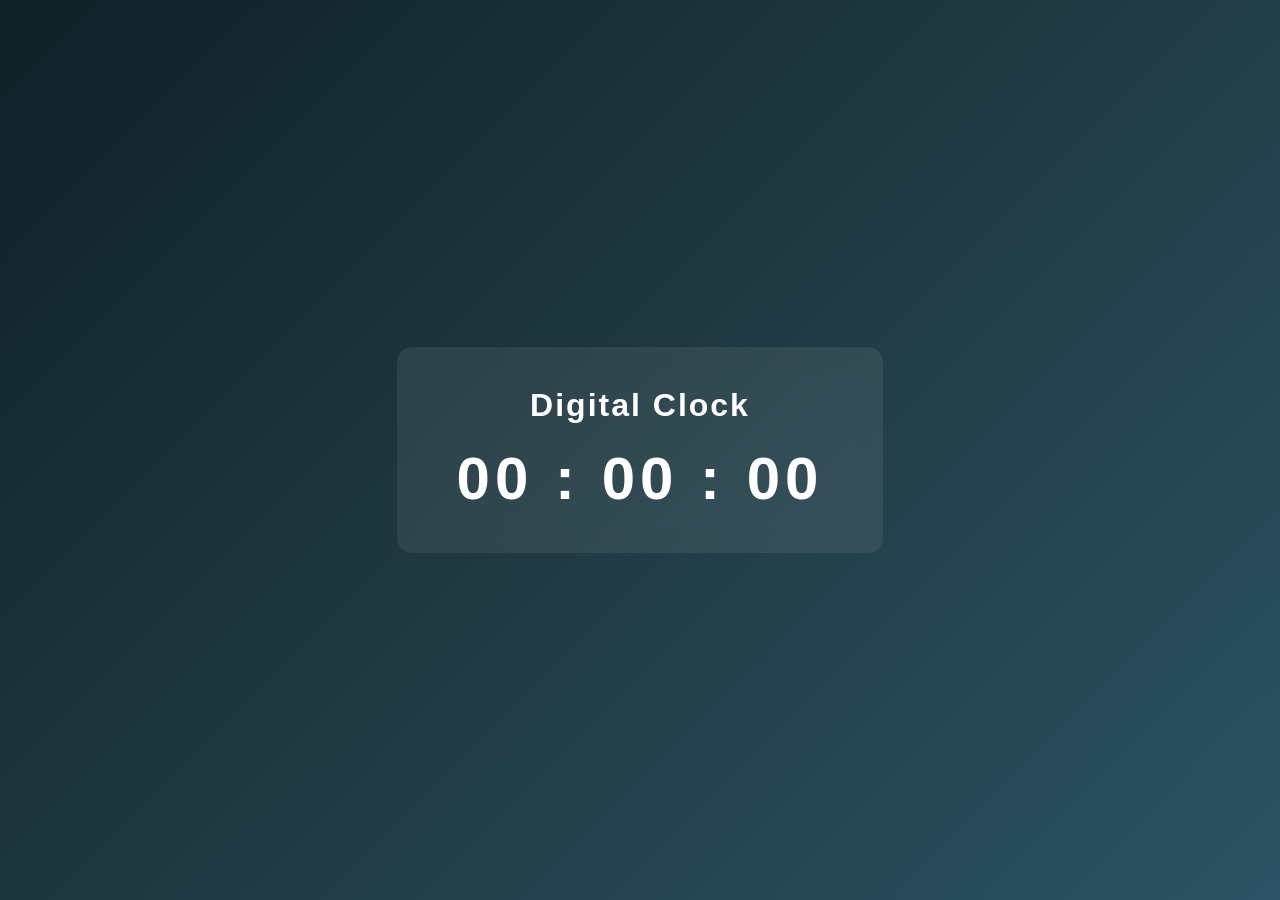
==== Assignment-10/index.html @ f9ee3ec4 "Added digital clock project" ====
<!DOCTYPE html>
<html lang="en">
<head>
<meta charset="UTF-8">
<title>Digital Clock</title>
<link rel="stylesheet" href="style.css">
</head>

<body>

<div class="container">

    <h1>Digital Clock</h1>

    <div class="clock">
        <span id="hours">00</span>
        <span>:</span>
        <span id="minutes">00</span>
        <span>:</span>
        <span id="seconds">00</span>
    </div>

    
</div>
<script src="app.js"></script>
</body>
</html>
---- Assignment-10/style.css ----
*{
    margin:0;
    padding:0;
    box-sizing:border-box;
    font-family:Arial, Helvetica, sans-serif;
}

body{
    height:100vh;
    display:flex;
    justify-content:center;
    align-items:center;
    background:linear-gradient(135deg,#0f2027,#203a43,#2c5364);
    color:white;
}

.container{
    text-align:center;
    background:rgba(255,255,255,0.08);
    padding:40px 60px;
    border-radius:15px;
    backdrop-filter:blur(10px);
}

h1{
    margin-bottom:20px;
    letter-spacing:2px;
}

.clock{
    font-size:60px;
    font-weight:bold;
    letter-spacing:5px;
}

.date{
    margin-top:15px;
    font-size:18px;
    opacity:0.8;
}
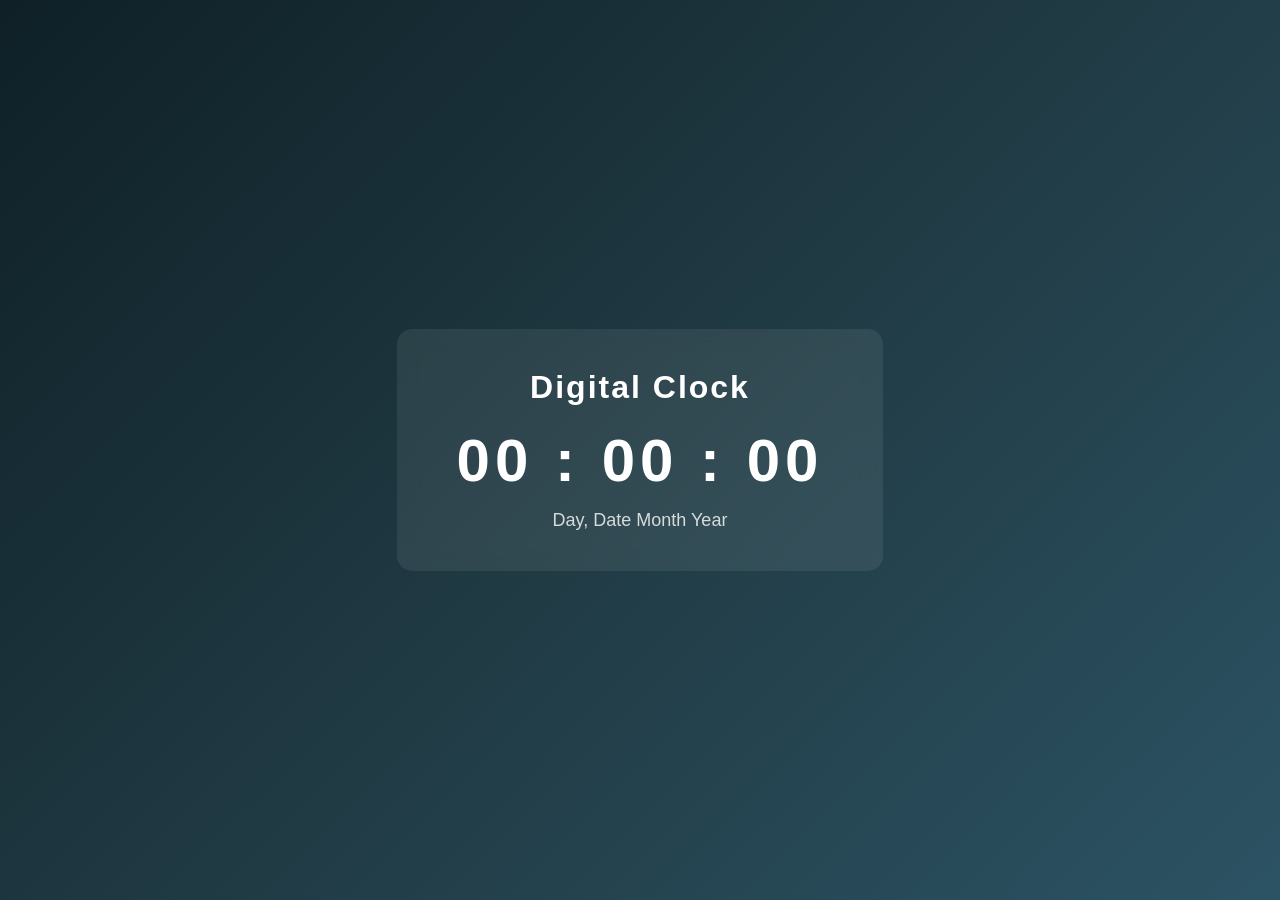
==== commit 745b9e49: "Add digital clock project" ====
--- a/Assignment-10/index.html
+++ b/Assignment-10/index.html
@@ -20,6 +20,10 @@
         <span id="seconds">00</span>
     </div>
 
+    <div class="date">
+        <p id="date">Day, Date Month Year</p>
+    </div>
+
     
 </div>
 <script src="app.js"></script>
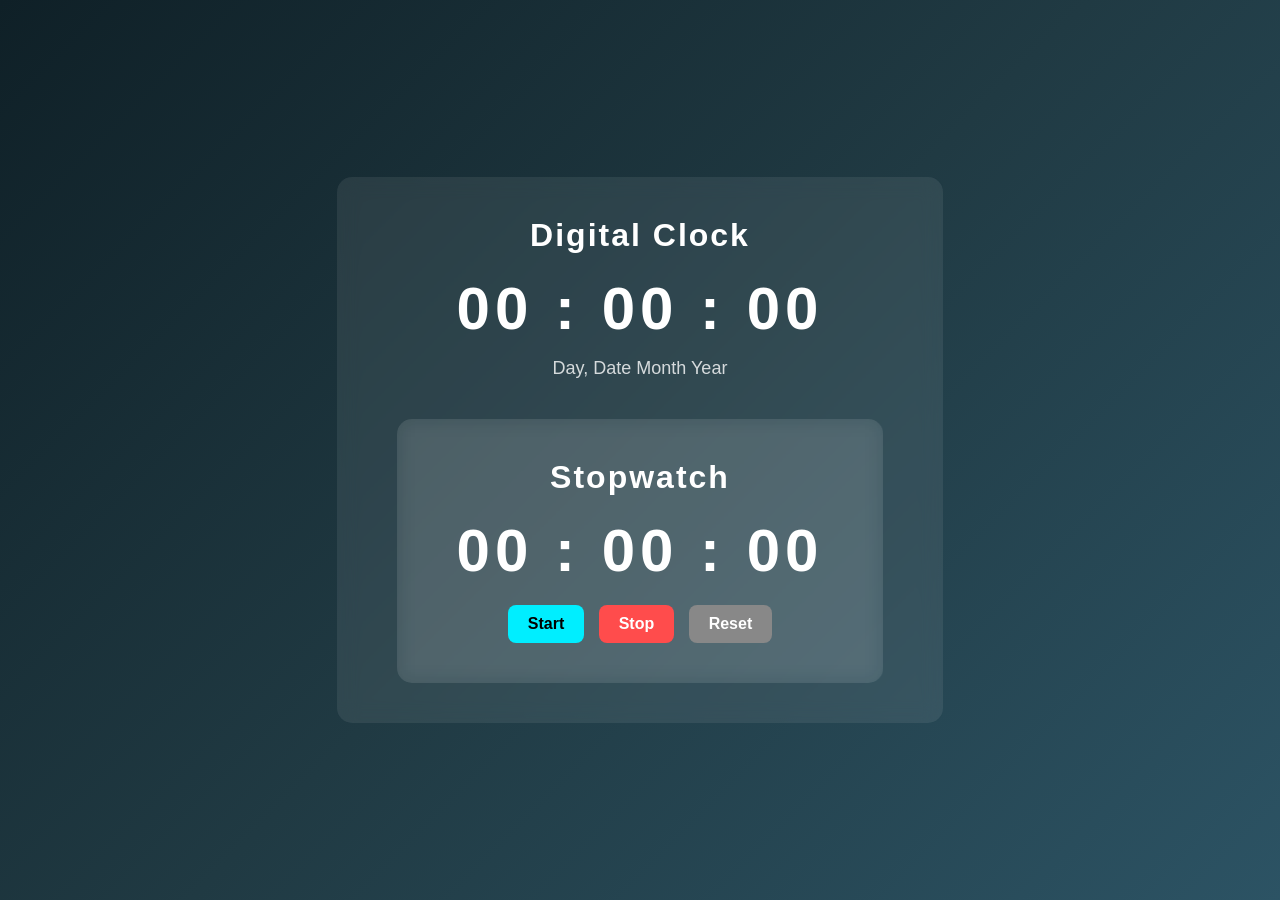
==== commit 08996fca: "Updated project files" ====
--- a/Assignment-10/index.html
+++ b/Assignment-10/index.html
@@ -1,31 +1,49 @@
 <!DOCTYPE html>
 <html lang="en">
+
 <head>
-<meta charset="UTF-8">
-<title>Digital Clock</title>
-<link rel="stylesheet" href="style.css">
+    <meta charset="UTF-8">
+    <title>Digital Clock</title>
+    <link rel="stylesheet" href="style.css">
 </head>
 
 <body>
 
-<div class="container">
+    <div class="container">
 
-    <h1>Digital Clock</h1>
+        <h1>Digital Clock</h1>
 
-    <div class="clock">
-        <span id="hours">00</span>
-        <span>:</span>
-        <span id="minutes">00</span>
-        <span>:</span>
-        <span id="seconds">00</span>
+        <div class="clock">
+            <span id="hours">00</span>
+            <span>:</span>
+            <span id="minutes">00</span>
+            <span>:</span>
+            <span id="seconds">00</span>
+        </div>
+
+        <div class="date">
+            <p id="date">Day, Date Month Year</p>
+        </div>
+
+        <!-- Stopwatch Box -->
+    <div class="stopwatch-container" style="margin-top:40px;">
+        <h1>Stopwatch</h1>
+        <div class="stopwatch">
+            <span id="sw-minutes">00</span>
+            <span>:</span>
+            <span id="sw-seconds">00</span>
+            <span>:</span>
+            <span id="sw-milisec">00</span>
+        </div>
+
+        <div class="sw-buttons" style="margin-top:20px;">
+            <button id="start-btn">Start</button>
+            <button id="stop-btn">Stop</button>
+            <button id="reset-btn">Reset</button>
+        </div>
     </div>
 
-    <div class="date">
-        <p id="date">Day, Date Month Year</p>
     </div>
-
-    
-</div>
-<script src="app.js"></script>
+    <script src="app.js"></script>
 </body>
 </html>
--- a/Assignment-10/style.css
+++ b/Assignment-10/style.css
@@ -1,40 +1,98 @@
-*{
-    margin:0;
-    padding:0;
-    box-sizing:border-box;
-    font-family:Arial, Helvetica, sans-serif;
+* {
+    margin: 0;
+    padding: 0;
+    box-sizing: border-box;
+    font-family: Arial, Helvetica, sans-serif;
 }
 
-body{
-    height:100vh;
-    display:flex;
-    justify-content:center;
-    align-items:center;
-    background:linear-gradient(135deg,#0f2027,#203a43,#2c5364);
-    color:white;
+body {
+    height: 100vh;
+    display: flex;
+    justify-content: center;
+    align-items: center;
+    background: linear-gradient(135deg, #0f2027, #203a43, #2c5364);
+    color: white;
 }
 
-.container{
-    text-align:center;
-    background:rgba(255,255,255,0.08);
-    padding:40px 60px;
-    border-radius:15px;
-    backdrop-filter:blur(10px);
+.container {
+    text-align: center;
+    background: rgba(255, 255, 255, 0.08);
+    padding: 40px 60px;
+    border-radius: 15px;
+    backdrop-filter: blur(10px);
 }
 
-h1{
-    margin-bottom:20px;
-    letter-spacing:2px;
+h1 {
+    margin-bottom: 20px;
+    letter-spacing: 2px;
 }
 
-.clock{
-    font-size:60px;
-    font-weight:bold;
-    letter-spacing:5px;
+.clock {
+    font-size: 60px;
+    font-weight: bold;
+    letter-spacing: 5px;
 }
 
-.date{
-    margin-top:15px;
-    font-size:18px;
-    opacity:0.8;
+.date {
+    margin-top: 15px;
+    font-size: 18px;
+    opacity: 0.8;
+}
+
+
+
+
+/* Stopwatch Container same as Digital Clock */
+.stopwatch-container {
+    background: rgba(255, 255, 255, 0.08);
+    padding: 40px 60px;
+    border-radius: 15px;
+    backdrop-filter: blur(10px);
+}
+
+/* Stopwatch Numbers */
+.stopwatch {
+    font-size: 60px;
+    font-weight: bold;
+    letter-spacing: 5px;
+    margin-top: 15px;
+}
+
+/* Stopwatch Buttons */
+.sw-buttons button {
+    padding: 10px 20px;
+    margin: 0 5px;
+    border: none;
+    border-radius: 8px;
+    font-size: 16px;
+    font-weight: bold;
+    cursor: pointer;
+    transition: 0.3s;
+}
+
+#start-btn {
+    background: #0ef;
+    color: #000;
+}
+
+#start-btn:hover {
+    background: #00c3d9;
+}
+
+#stop-btn {
+    background: #ff4c4c;
+    color: white;
+}
+
+#stop-btn:hover {
+    background: #e60000;
+}
+
+#reset-btn {
+    background: #888;
+    color: white;
+}
+
+#reset-btn:hover {
+    background: #555;
 }
